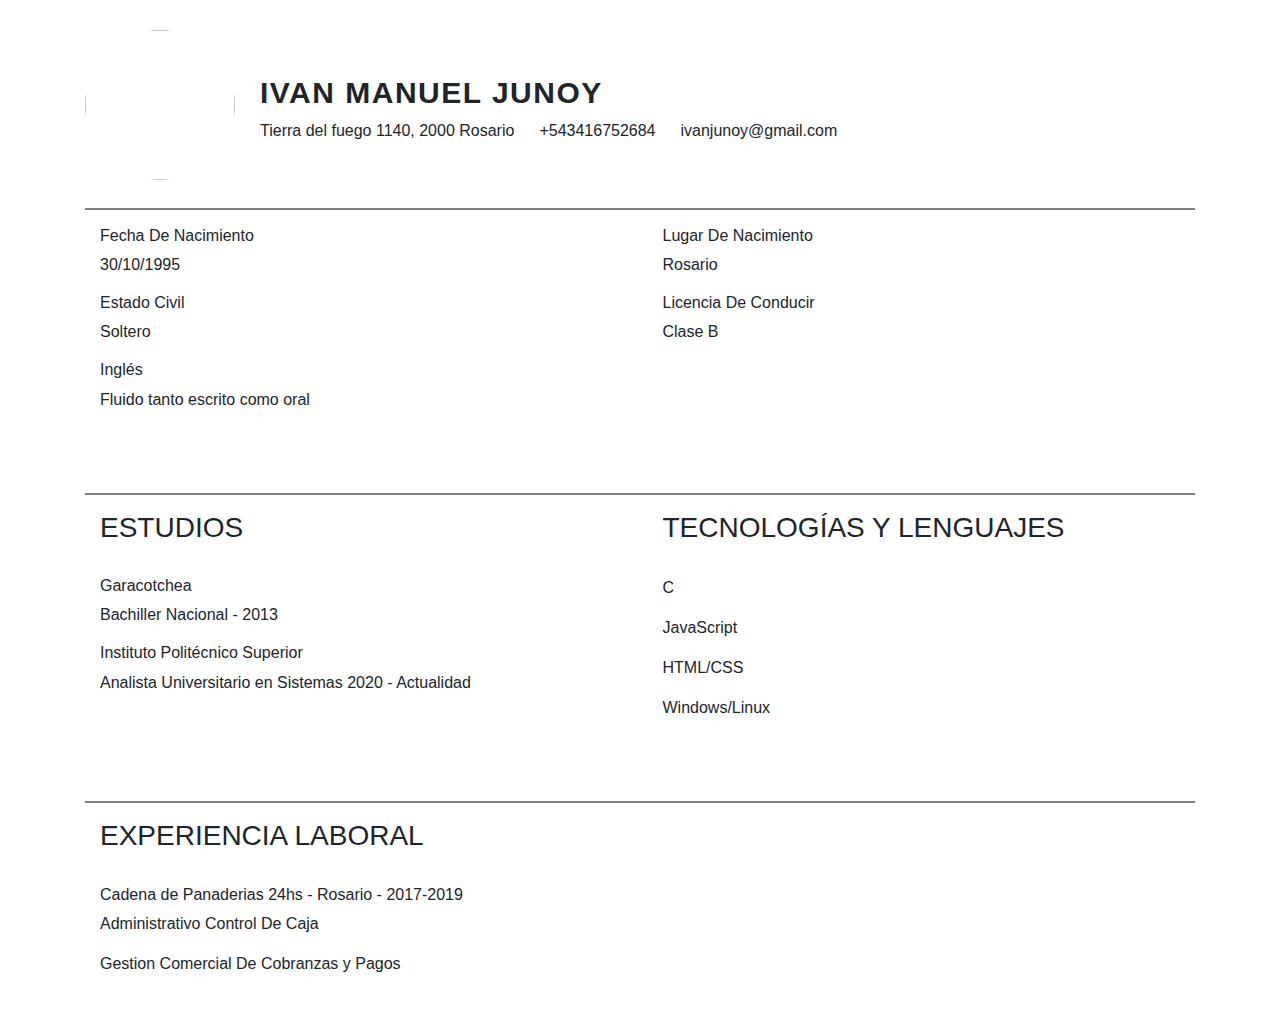
==== curriculum.html @ 064703ee "inicio" ====
<!DOCTYPE html>
<html>

<head>
    <title>CV</title>
    <link rel="stylesheet" href="https://stackpath.bootstrapcdn.com/bootstrap/4.3.1/css/bootstrap.min.css"
        integrity="sha384-ggOyR0iXCbMQv3Xipma34MD+dH/1fQ784/j6cY/iJTQUOhcWr7x9JvoRxT2MZw1T" crossorigin="anonymous">
    <link rel="stylesheet" type="text/css" href="style.css">
    <link rel="stylesheet" href="https://use.fontawesome.com/releases/v5.3.1/css/all.css"
        integrity="sha384-mzrmE5qonljUremFsqc01SB46JvROS7bZs3IO2EmfFsd15uHvIt+Y8vEf7N7fWAU" crossorigin="anonymous">
</head>

<body>
    <div class="container">

        <img src="img1.jpg">

        <div class="info">

            <h1>Ivan Manuel Junoy</h1>
            <div class="row">
                <div class="col-6-lg"><i class="fas fa-home"></i> Tierra del fuego 1140, 2000 Rosario</div>
                <div class="col-6-lg"><i class="fas fa-phone"></i> +543416752684</div>
                <div class="col-6-lg"><i class="fas fa-envelope"></i> ivanjunoy@gmail.com</div>
            </div>

        </div>

        <hr>

        <div class="row">
            <div class="col">
                <h6>Fecha De Nacimiento</h6>
                <p>30/10/1995</p>
            </div>

            <div class="col">
                <h6>Lugar De Nacimiento</h6>
                <p>Rosario</p>
            </div>

            <div class="w-100"></div>

            <div class="col">
                <h6>Estado Civil</h6>
                <p>Soltero</p>
            </div>

            <div class="col">
                <h6>Licencia De Conducir</h6>
                <p>Clase B</p>
            </div>

            <div class="w-100"></div>

            <div class="col">
                <h6>Inglés</h6>
                <p>Fluido tanto escrito como oral</p>
            </div>
        </div>

        <hr>

        <div class="row">
            <div class="col">
                <h3>Estudios</h3> <br>

                <h6>Garacotchea</h6>
                <p>Bachiller Nacional - 2013</p>
                <h6>Instituto Politécnico Superior</h6>
                <p>Analista Universitario en Sistemas 2020 - Actualidad</p>
            </div>

            <div class="col">
                <h3>Tecnologías y Lenguajes</h3><br>
                <p>C</p>
                <p>JavaScript</p>
                <p>HTML/CSS</p>
                <p>Windows/Linux</p>
            </div>
        </div>

        <hr>

        <div class="row">
            <div class="col">
                <h3>Experiencia Laboral</h3><br>
                <h6>Cadena de Panaderias 24hs - Rosario - 2017-2019</h6>
                <p>Administrativo Control De Caja</p>
                <p>Gestion Comercial De Cobranzas y Pagos</p>
            </div>
        </div>

    </div>


</body>

</html>
---- style.css ----
img {
	width: 150px;
	height: 150px;
	float: left;
	border-radius: 50%;
}

.container {
	margin: 30px auto;
}
h3 {
	text-transform: uppercase;
}

h1 {	
	text-transform: uppercase;
	letter-spacing: 1.5px;
	font-size: 30px;
	font-weight: bold;
}

.info {
	margin-left: 175px;
	padding-top: 45px;
}

.col-6-lg {
	padding-right: 25px;
}

.row {
	margin-left: 0px;
}

hr {
	margin-top: 65px;
	border: 1px solid gray;
}

.datos {
	padding-right: 20px;
}
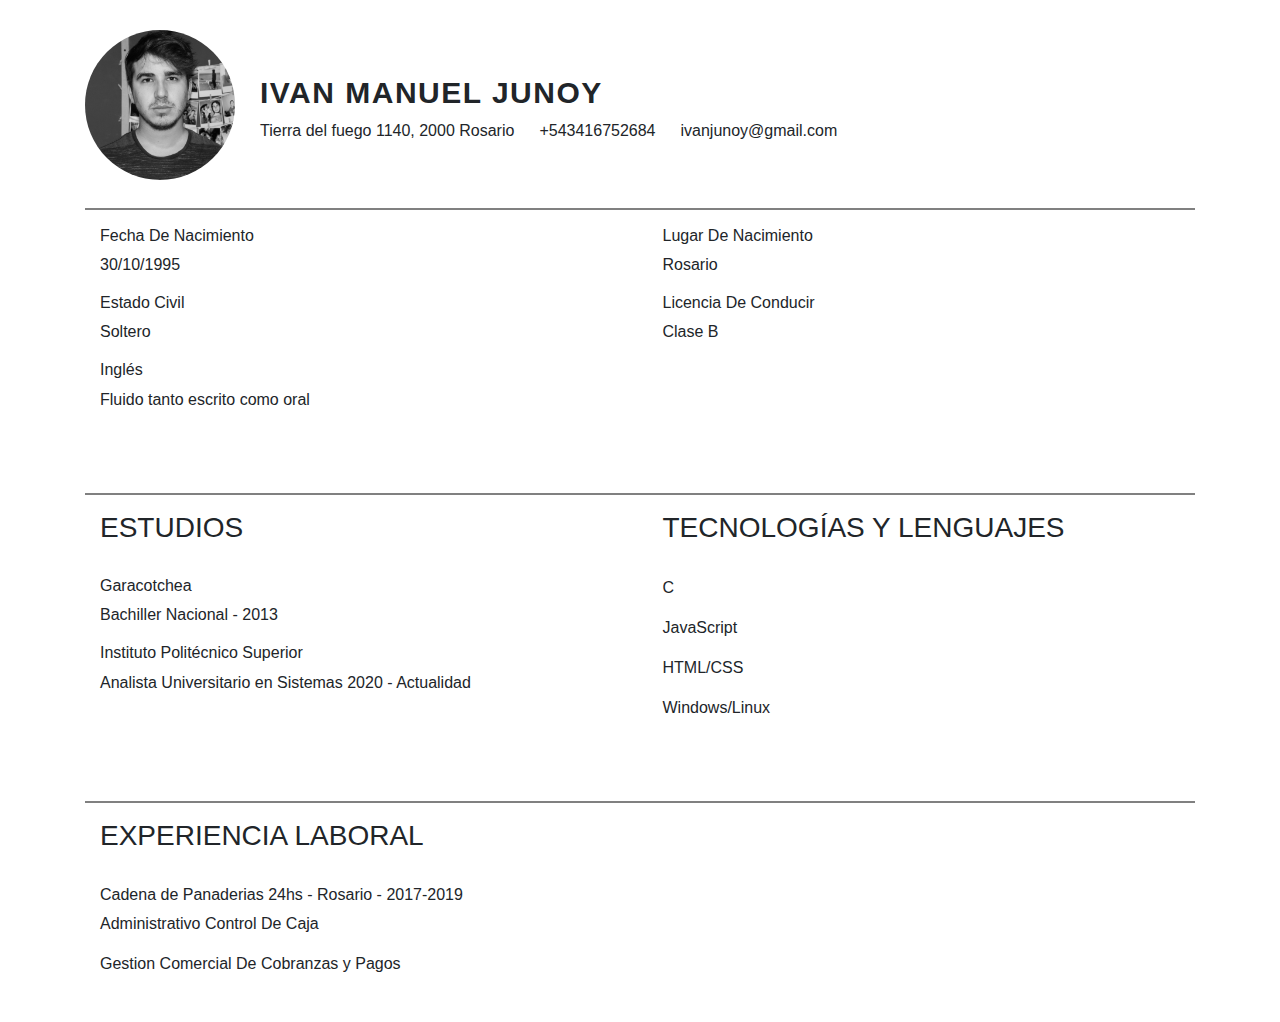
==== commit 1e16e262: "agregarCvPdf" ====
--- a/curriculum.html
+++ b/curriculum.html
@@ -5,7 +5,7 @@
     <title>CV</title>
     <link rel="stylesheet" href="https://stackpath.bootstrapcdn.com/bootstrap/4.3.1/css/bootstrap.min.css"
         integrity="sha384-ggOyR0iXCbMQv3Xipma34MD+dH/1fQ784/j6cY/iJTQUOhcWr7x9JvoRxT2MZw1T" crossorigin="anonymous">
-    <link rel="stylesheet" type="text/css" href="style.css">
+    <link rel="stylesheet" type="text/css" href="style/style.css">
     <link rel="stylesheet" href="https://use.fontawesome.com/releases/v5.3.1/css/all.css"
         integrity="sha384-mzrmE5qonljUremFsqc01SB46JvROS7bZs3IO2EmfFsd15uHvIt+Y8vEf7N7fWAU" crossorigin="anonymous">
 </head>
@@ -13,7 +13,7 @@
 <body>
     <div class="container">
 
-        <img src="img1.jpg">
+        <img src="./img/img1.jpeg">
 
         <div class="info">
 
--- a/style/style.css
+++ b/style/style.css
@@ -0,0 +1,42 @@
+img {
+	width: 150px;
+	height: 150px;
+	float: left;
+	border-radius: 50%;
+}
+
+.container {
+	margin: 30px auto;
+}
+h3 {
+	text-transform: uppercase;
+}
+
+h1 {	
+	text-transform: uppercase;
+	letter-spacing: 1.5px;
+	font-size: 30px;
+	font-weight: bold;
+}
+
+.info {
+	margin-left: 175px;
+	padding-top: 45px;
+}
+
+.col-6-lg {
+	padding-right: 25px;
+}
+
+.row {
+	margin-left: 0px;
+}
+
+hr {
+	margin-top: 65px;
+	border: 1px solid gray;
+}
+
+.datos {
+	padding-right: 20px;
+}